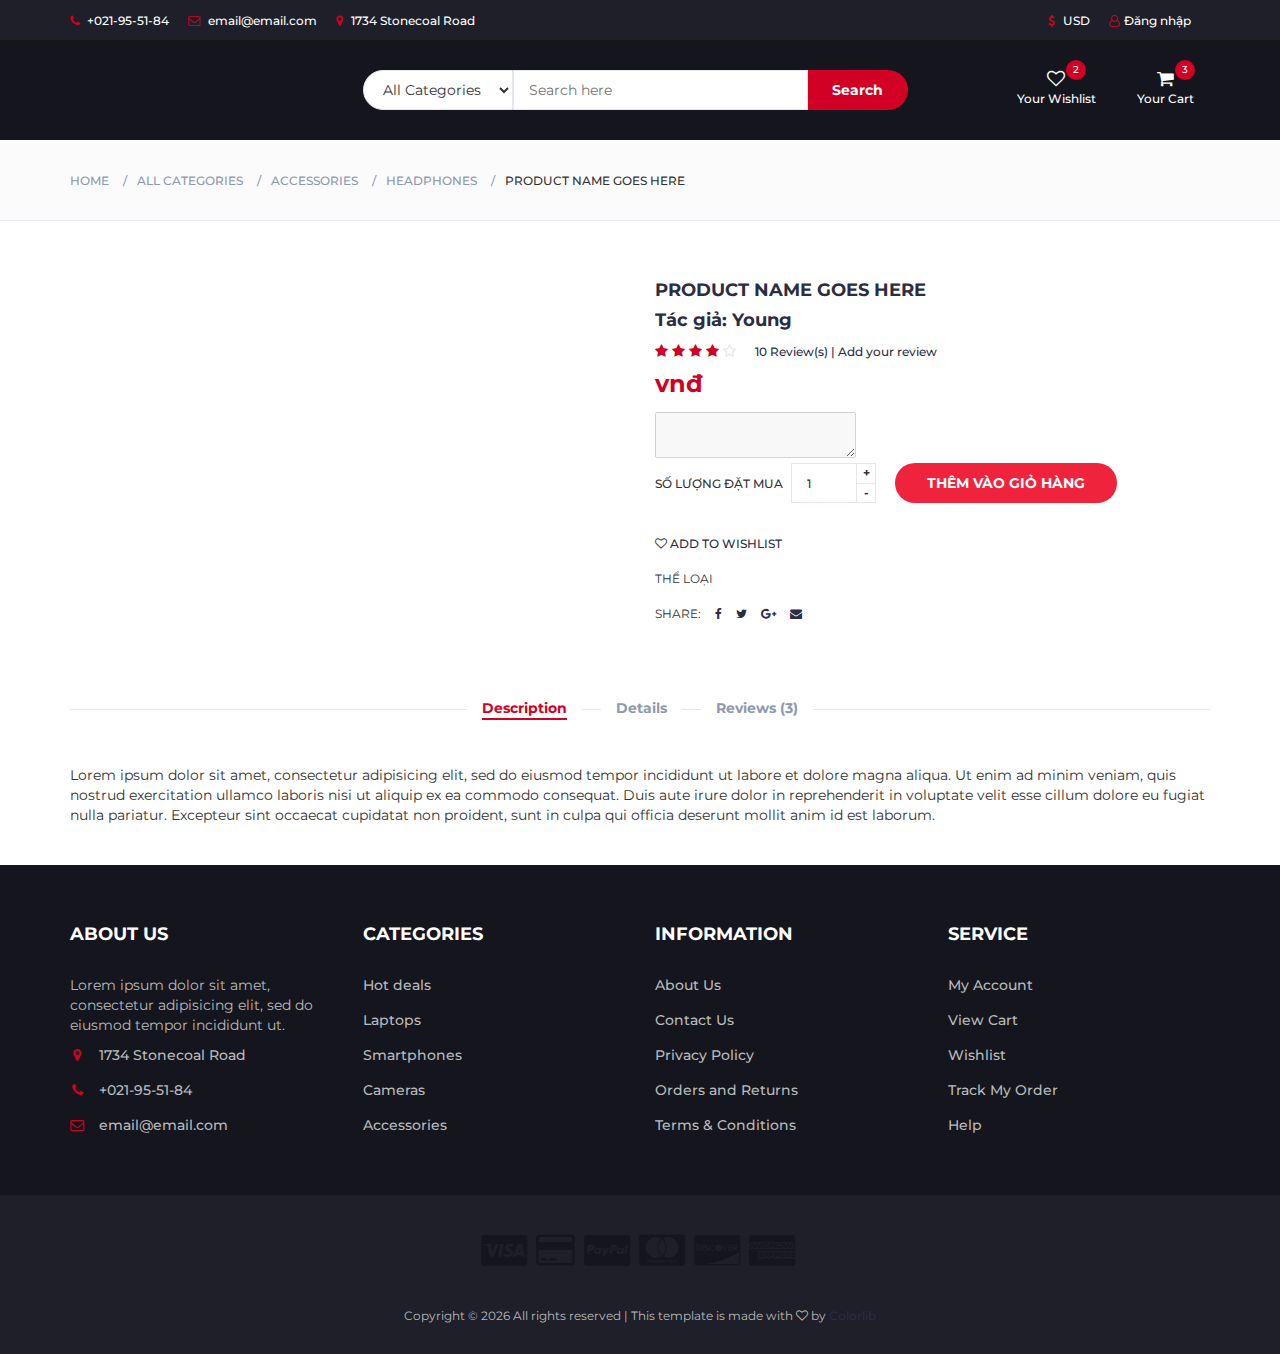
==== product.html @ 760d2dad "new" ====
<!DOCTYPE html>
<html lang="en">

<head>
	<meta charset="utf-8">
	<meta http-equiv="X-UA-Compatible" content="IE=edge">
	<meta name="viewport" content="width=device-width, initial-scale=1">
	<!-- The above 3 meta tags *must* come first in the head; any other head content must come *after* these tags -->

	<title>Electro - HTML Ecommerce Template</title>

	<!-- Google font -->
	<link href="https://fonts.googleapis.com/css?family=Montserrat:400,500,700" rel="stylesheet">

	<!-- Bootstrap -->
	<link type="text/css" rel="stylesheet" href="css/bootstrap.min.css" />
	<!-- <link rel="stylesheet" href="https://cdn.jsdelivr.net/npm/bootstrap@4.3.1/dist/css/bootstrap.min.css"
		integrity="sha384-ggOyR0iXCbMQv3Xipma34MD+dH/1fQ784/j6cY/iJTQUOhcWr7x9JvoRxT2MZw1T" crossorigin="anonymous"> -->

	<!-- Slick -->
	<link type="text/css" rel="stylesheet" href="css/slick.css" />
	<link type="text/css" rel="stylesheet" href="css/slick-theme.css" />

	<!-- nouislider -->
	<link type="text/css" rel="stylesheet" href="css/nouislider.min.css" />

	<!-- Font Awesome Icon -->
	<link rel="stylesheet" href="css/font-awesome.min.css">

	<!-- Custom stlylesheet -->
	<link type="text/css" rel="stylesheet" href="css/style.css" />
	<link rel="stylesheet" href="/electro-master/css/product.css">

	<script src="https://ajax.googleapis.com/ajax/libs/jquery/3.6.4/jquery.min.js"></script>
	<script src="/electro-master/js/product.js"></script>

	<!-- HTML5 shim and Respond.js for IE8 support of HTML5 elements and media queries -->
	<!-- WARNING: Respond.js doesn't work if you view the page via file:// -->
	<!--[if lt IE 9]>
		  <script src="https://oss.maxcdn.com/html5shiv/3.7.3/html5shiv.min.js"></script>
		  <script src="https://oss.maxcdn.com/respond/1.4.2/respond.min.js"></script>
		<![endif]-->

</head>

<body>
	<!-- HEADER -->
	<header>
		<!-- TOP HEADER -->
		<div id="top-header">
			<div class="container">
				<ul class="header-links pull-left">
					<li><a href="#"><i class="fa fa-phone"></i> +021-95-51-84</a></li>
					<li><a href="#"><i class="fa fa-envelope-o"></i> email@email.com</a></li>
					<li><a href="#"><i class="fa fa-map-marker"></i> 1734 Stonecoal Road</a></li>
				</ul>
				<ul class="header-links pull-right">
					<li><a href="#"><i class="fa fa-dollar"></i> USD</a></li>
					<li id="username-container"><a href="http://localhost:5500/electro-master/login.html"><i class="fa fa-user-o"></i>Đăng nhập</a></li>
					<li id="logout"></li>
				</ul>
			</div>
		</div>
		<!-- /TOP HEADER -->

		<!-- MAIN HEADER -->
		<div id="header">
			<!-- container -->
			<div class="container">
				<!-- row -->
				<div class="row">
					<!-- LOGO -->
					<div class="col-md-3">
						<div class="header-logo">
							<a href="#" class="logo">
								<img src="/electro-master/img/logo.png" alt="">
							</a>
						</div>
					</div>
					<!-- /LOGO -->

					<!-- SEARCH BAR -->
					<div class="col-md-6">
						<div class="header-search">
							<form>
								<select class="input-select">
									<option value="0">All Categories</option>
									<option value="1">Category 01</option>
									<option value="1">Category 02</option>
								</select>
								<input class="input" placeholder="Search here">
								<button class="search-btn">Search</button>
							</form>
						</div>
					</div>
					<!-- /SEARCH BAR -->

					<!-- ACCOUNT -->
					<div class="col-md-3 clearfix">
						<div class="header-ctn">
							<!-- Wishlist -->
							<div>
								<a href="#">
									<i class="fa fa-heart-o"></i>
									<span>Your Wishlist</span>
									<div class="qty">2</div>
								</a>
							</div>
							<!-- /Wishlist -->

							<!-- Cart -->
							<div >
								<a href="http://localhost:5500/electro-master/cart.html#">
									<i class="fa fa-shopping-cart"></i>
									<span>Your Cart</span>
									<div class="qty">3</div>
								</a>
							</div>
							<!-- /Cart -->

							<!-- Menu Toogle -->
							<div class="menu-toggle">
								<a href="#">
									<i class="fa fa-bars"></i>
									<span>Menu</span>
								</a>
							</div>
							<!-- /Menu Toogle -->
						</div>
					</div>
					<!-- /ACCOUNT -->
				</div>
				<!-- row -->
			</div>
			<!-- container -->
		</div>
		<!-- /MAIN HEADER -->
	</header>
	<!-- /HEADER -->

	<!-- NAVIGATION -->
	<!-- <nav id="navigation"> -->
	<!-- container -->
	<!-- <div class="container"> -->
	<!-- responsive-nav -->
	<!-- <div id="responsive-nav"> -->
	<!-- NAV -->
	<!-- <ul class="main-nav nav navbar-nav">
						<li class="active"><a href="#">Home</a></li>
						<li><a href="#">Hot Deals</a></li>
						<li><a href="#">Categories</a></li>
						<li><a href="#">Laptops</a></li>
						<li><a href="#">Smartphones</a></li>
						<li><a href="#">Cameras</a></li>
						<li><a href="#">Accessories</a></li>
					</ul> -->
	<!-- /NAV -->
	<!-- </div> -->
	<!-- /responsive-nav -->
	<!-- </div> -->
	<!-- /container -->
	<!-- </nav> -->
	<!-- /NAVIGATION -->

	<!-- BREADCRUMB -->
	<div id="breadcrumb" class="section">
		<!-- container -->
		<div class="container">
			<!-- row -->
			<div class="row">
				<div class="col-md-12">
					<ul class="breadcrumb-tree">
						<li><a href="#">Home</a></li>
						<li><a href="#">All Categories</a></li>
						<li><a href="#">Accessories</a></li>
						<li><a href="#">Headphones</a></li>
						<li class="active">Product name goes here</li>
					</ul>
				</div>
			</div>
			<!-- /row -->
		</div>
		<!-- /container -->
	</div>
	<!-- /BREADCRUMB -->

	<!-- SECTION -->
	<div class="section">
		<!-- container -->
		<div class="container">
			<!-- row -->
			<div class="row">
				<!-- Product main img -->
				<div class="col-md-6">
					<div id="product-main-img">
						<div class="product-preview-image">
							<img id="product-img" alt="">
						</div>
					</div>
				</div>
				<!-- /Product main img -->


				<!-- Product details -->
				<div class="col-md-6">
					<div class="product-details">
						<h2 class="product-name">product name goes here</h2>
						<h4 class="product-author">Tác giả: <span>Young</span></h4>
						<div>
							<div class="product-rating">
								<i class="fa fa-star"></i>
								<i class="fa fa-star"></i>
								<i class="fa fa-star"></i>
								<i class="fa fa-star"></i>
								<i class="fa fa-star-o"></i>
							</div>
							<a class="review-link" href="#tab1">10 Review(s) | Add your review</a>
						</div>
						<div>
							<h3 class="product-price"> <span id="price"></span><span> vnđ</span></h3>
						</div>
						<!-- <p class="product-description"></p> -->
						<textarea class="product-description" name="" id="description"  disabled></textarea>

						<div class="add-to-cart">
							<div class="qty-label">
								Số lượng đặt mua 
								<div class="input-number"  style="padding: 0 5px;">
									<input type="number" value="1" id="quantity">
									<span class="qty-up">+</span>
									<span class="qty-down">-</span>
								</div>
							</div>
							<button class="add-to-cart-btn" id="add-book-to-cart-btn"><i class="fa fa-shopping-cart"></i> Thêm vào giỏ
								hàng</button>
						</div>

						<ul class="product-btns">
							<li><a href="#"><i class="fa fa-heart-o"></i> add to wishlist</a></li>
						</ul>

						<ul class="product-links">
							<li>Thể loại</li>
							<li id="category" category_id=""></li>
						</ul>

						<ul class="product-links">
							<li>Share:</li>
							<li><a href="#"><i class="fa fa-facebook"></i></a></li>
							<li><a href="#"><i class="fa fa-twitter"></i></a></li>
							<li><a href="#"><i class="fa fa-google-plus"></i></a></li>
							<li><a href="#"><i class="fa fa-envelope"></i></a></li>
						</ul>

					</div>
				</div>
				<!-- /Product details -->

				<!-- Product tab -->
				<div class="col-md-12">
					<div id="product-tab">
						<!-- product tab nav -->
						<ul class="tab-nav">
							<li class="active"><a data-toggle="tab" href="#tab1">Description</a></li>
							<li><a data-toggle="tab" href="#tab2">Details</a></li>
							<li><a data-toggle="tab" href="#tab3">Reviews (3)</a></li>
						</ul>
						<!-- /product tab nav -->

						<!-- product tab content -->
						<div class="tab-content">
							<!-- tab1  -->
							<div id="tab1" class="tab-pane fade in active">
								<div class="row">
									<div class="col-md-12">
										<p>Lorem ipsum dolor sit amet, consectetur adipisicing elit, sed do eiusmod
											tempor incididunt ut labore et dolore magna aliqua. Ut enim ad minim veniam,
											quis nostrud exercitation ullamco laboris nisi ut aliquip ex ea commodo
											consequat. Duis aute irure dolor in reprehenderit in voluptate velit esse
											cillum dolore eu fugiat nulla pariatur. Excepteur sint occaecat cupidatat
											non proident, sunt in culpa qui officia deserunt mollit anim id est laborum.
										</p>
									</div>
								</div>
							</div>
							<!-- /tab1  -->

							<!-- tab2  -->
							<div id="tab2" class="tab-pane fade in">
								<div class="row">
									<div class="col-md-12">
										<p>Lorem ipsum dolor sit amet, consectetur adipisicing elit, sed do eiusmod
											tempor incididunt ut labore et dolore magna aliqua. Ut enim ad minim veniam,
											quis nostrud exercitation ullamco laboris nisi ut aliquip ex ea commodo
											consequat. Duis aute irure dolor in reprehenderit in voluptate velit esse
											cillum dolore eu fugiat nulla pariatur. Excepteur sint occaecat cupidatat
											non proident, sunt in culpa qui officia deserunt mollit anim id est laborum.
										</p>
									</div>
								</div>
							</div>
							<!-- /tab2  -->

							<!-- tab3  -->
							<div id="tab3" class="tab-pane fade in">
								<div class="row h100">
									<!-- Rating -->
									<div class="col-md-3">
										<div id="rating">
											<div class="rating-avg">
												<span>4.5</span>
												<div class="rating-stars">
													<i class="fa fa-star"></i>
													<i class="fa fa-star"></i>
													<i class="fa fa-star"></i>
													<i class="fa fa-star"></i>
													<i class="fa fa-star-o"></i>
												</div>
											</div>
											<ul class="rating">
												<li>
													<div class="rating-stars">
														<i class="fa fa-star"></i>
														<i class="fa fa-star"></i>
														<i class="fa fa-star"></i>
														<i class="fa fa-star"></i>
														<i class="fa fa-star"></i>
													</div>
													<div class="rating-progress">
														<div style="width: 80%;"></div>
													</div>
													<span class="sum">3</span>
												</li>
												<li>
													<div class="rating-stars">
														<i class="fa fa-star"></i>
														<i class="fa fa-star"></i>
														<i class="fa fa-star"></i>
														<i class="fa fa-star"></i>
														<i class="fa fa-star-o"></i>
													</div>
													<div class="rating-progress">
														<div style="width: 60%;"></div>
													</div>
													<span class="sum">2</span>
												</li>
												<li>
													<div class="rating-stars">
														<i class="fa fa-star"></i>
														<i class="fa fa-star"></i>
														<i class="fa fa-star"></i>
														<i class="fa fa-star-o"></i>
														<i class="fa fa-star-o"></i>
													</div>
													<div class="rating-progress">
														<div></div>
													</div>
													<span class="sum">0</span>
												</li>
												<li>
													<div class="rating-stars">
														<i class="fa fa-star"></i>
														<i class="fa fa-star"></i>
														<i class="fa fa-star-o"></i>
														<i class="fa fa-star-o"></i>
														<i class="fa fa-star-o"></i>
													</div>
													<div class="rating-progress">
														<div></div>
													</div>
													<span class="sum">0</span>
												</li>
												<li>
													<div class="rating-stars">
														<i class="fa fa-star"></i>
														<i class="fa fa-star-o"></i>
														<i class="fa fa-star-o"></i>
														<i class="fa fa-star-o"></i>
														<i class="fa fa-star-o"></i>
													</div>
													<div class="rating-progress">
														<div></div>
													</div>
													<span class="sum">0</span>
												</li>
											</ul>
										</div>
									</div>
									<!-- /Rating -->

									<!-- Reviews -->
									<div class="col-md-6 h100">
										<div id="reviews" class="h100">
											<ul class="reviews h100">
											</ul>
										</div>
									</div>
									<!-- /Reviews -->

									<!-- Review Form -->
									<div class="col-md-3">
										<div id="review-form">
											<form class="review-form">
												<h2>Bình luận</h2>
												<textarea class="input" placeholder="Your Review" id="commentContent"></textarea>
												<div class="input-rating">
													<span>Your Rating : </span>
													<div class="stars">
														<input id="star5" name="rating" value="5" type="radio"><label
															for="star5"></label>
														<input id="star4" name="rating" value="4" type="radio"><label
															for="star4"></label>
														<input id="star3" name="rating" value="3" type="radio"><label
															for="star3"></label>
														<input id="star2" name="rating" value="2" type="radio"><label
															for="star2"></label>
														<input id="star1" name="rating" value="1" type="radio"><label
															for="star1"></label>
													</div>
												</div>	
											</form>
											<button class="primary-btn" id="comment-btn">Submit</button>
											<button class="primary-btn" id="edit-btn">Save</button>
										</div>
									</div>
									<!-- /Review Form -->
								</div>
							</div>
							<!-- /tab3  -->
						</div>
						<!-- /product tab content  -->
					</div>
				</div>
				<!-- /product tab -->
			</div>
			<!-- /row -->
		</div>
		<!-- /container -->
	</div>
	<!-- /SECTION -->

	<!-- FOOTER -->
	<footer id="footer">
		<!-- top footer -->
		<div class="section">
			<!-- container -->
			<div class="container">
				<!-- row -->
				<div class="row">
					<div class="col-md-3 col-xs-6">
						<div class="footer">
							<h3 class="footer-title">About Us</h3>
							<p>Lorem ipsum dolor sit amet, consectetur adipisicing elit, sed do eiusmod tempor
								incididunt ut.</p>
							<ul class="footer-links">
								<li><a href="#"><i class="fa fa-map-marker"></i>1734 Stonecoal Road</a></li>
								<li><a href="#"><i class="fa fa-phone"></i>+021-95-51-84</a></li>
								<li><a href="#"><i class="fa fa-envelope-o"></i>email@email.com</a></li>
							</ul>
						</div>
					</div>

					<div class="col-md-3 col-xs-6">
						<div class="footer">
							<h3 class="footer-title">Categories</h3>
							<ul class="footer-links">
								<li><a href="#">Hot deals</a></li>
								<li><a href="#">Laptops</a></li>
								<li><a href="#">Smartphones</a></li>
								<li><a href="#">Cameras</a></li>
								<li><a href="#">Accessories</a></li>
							</ul>
						</div>
					</div>

					<div class="clearfix visible-xs"></div>

					<div class="col-md-3 col-xs-6">
						<div class="footer">
							<h3 class="footer-title">Information</h3>
							<ul class="footer-links">
								<li><a href="#">About Us</a></li>
								<li><a href="#">Contact Us</a></li>
								<li><a href="#">Privacy Policy</a></li>
								<li><a href="#">Orders and Returns</a></li>
								<li><a href="#">Terms & Conditions</a></li>
							</ul>
						</div>
					</div>

					<div class="col-md-3 col-xs-6">
						<div class="footer">
							<h3 class="footer-title">Service</h3>
							<ul class="footer-links">
								<li><a href="#">My Account</a></li>
								<li><a href="#">View Cart</a></li>
								<li><a href="#">Wishlist</a></li>
								<li><a href="#">Track My Order</a></li>
								<li><a href="#">Help</a></li>
							</ul>
						</div>
					</div>
				</div>
				<!-- /row -->
			</div>
			<!-- /container -->
		</div>
		<!-- /top footer -->

		<!-- bottom footer -->
		<div id="bottom-footer" class="section">
			<div class="container">
				<!-- row -->
				<div class="row">
					<div class="col-md-12 text-center">
						<ul class="footer-payments">
							<li><a href="#"><i class="fa fa-cc-visa"></i></a></li>
							<li><a href="#"><i class="fa fa-credit-card"></i></a></li>
							<li><a href="#"><i class="fa fa-cc-paypal"></i></a></li>
							<li><a href="#"><i class="fa fa-cc-mastercard"></i></a></li>
							<li><a href="#"><i class="fa fa-cc-discover"></i></a></li>
							<li><a href="#"><i class="fa fa-cc-amex"></i></a></li>
						</ul>
						<span class="copyright">
							<!-- Link back to Colorlib can't be removed. Template is licensed under CC BY 3.0. -->
							Copyright &copy;
							<script>document.write(new Date().getFullYear());</script> All rights reserved | This
							template is made with <i class="fa fa-heart-o" aria-hidden="true"></i> by <a
								href="https://colorlib.com" target="_blank">Colorlib</a>
							<!-- Link back to Colorlib can't be removed. Template is licensed under CC BY 3.0. -->
						</span>
					</div>
				</div>
				<!-- /row -->
			</div>
			<!-- /container -->
		</div>
		<!-- /bottom footer -->
	</footer>
	<!-- /FOOTER -->

	<!-- jQuery Plugins -->
	<script src="js/jquery.min.js"></script>
	<script src="js/bootstrap.min.js"></script>
	<script src="js/slick.min.js"></script>
	<script src="js/nouislider.min.js"></script>
	<script src="js/jquery.zoom.min.js"></script>
	<script src="js/main.js"></script>


</body>

</html>
---- css/nouislider.min.css ----
/*! nouislider - 10.0.0 - 2017-05-28 14:52:48 */.noUi-target,.noUi-target *{-webkit-touch-callout:none;-webkit-tap-highlight-color:transparent;-webkit-user-select:none;-ms-touch-action:none;touch-action:none;-ms-user-select:none;-moz-user-select:none;user-select:none;-moz-box-sizing:border-box;box-sizing:border-box}.noUi-target{position:relative;direction:ltr}.noUi-base{width:100%;height:100%;position:relative;z-index:1}.noUi-connect{position:absolute;right:0;top:0;left:0;bottom:0}.noUi-origin{position:absolute;height:0;width:0}.noUi-handle{position:relative;z-index:1}.noUi-state-tap .noUi-connect,.noUi-state-tap .noUi-origin{-webkit-transition:top .3s,right .3s,bottom .3s,left .3s;transition:top .3s,right .3s,bottom .3s,left .3s}.noUi-state-drag *{cursor:inherit!important}.noUi-base,.noUi-handle{-webkit-transform:translate3d(0,0,0);transform:translate3d(0,0,0)}.noUi-horizontal{height:18px}.noUi-horizontal .noUi-handle{width:34px;height:28px;left:-17px;top:-6px}.noUi-vertical{width:18px}.noUi-vertical .noUi-handle{width:28px;height:34px;left:-6px;top:-17px}.noUi-target{background:#FAFAFA;border-radius:4px;border:1px solid #D3D3D3;box-shadow:inset 0 1px 1px #F0F0F0,0 3px 6px -5px #BBB}.noUi-connect{background:#3FB8AF;border-radius:4px;box-shadow:inset 0 0 3px rgba(51,51,51,.45);-webkit-transition:background 450ms;transition:background 450ms}.noUi-draggable{cursor:ew-resize}.noUi-vertical .noUi-draggable{cursor:ns-resize}.noUi-handle{border:1px solid #D9D9D9;border-radius:3px;background:#FFF;cursor:default;box-shadow:inset 0 0 1px #FFF,inset 0 1px 7px #EBEBEB,0 3px 6px -3px #BBB}.noUi-active{box-shadow:inset 0 0 1px #FFF,inset 0 1px 7px #DDD,0 3px 6px -3px #BBB}.noUi-handle:after,.noUi-handle:before{content:"";display:block;position:absolute;height:14px;width:1px;background:#E8E7E6;left:14px;top:6px}.noUi-handle:after{left:17px}.noUi-vertical .noUi-handle:after,.noUi-vertical .noUi-handle:before{width:14px;height:1px;left:6px;top:14px}.noUi-vertical .noUi-handle:after{top:17px}[disabled] .noUi-connect{background:#B8B8B8}[disabled] .noUi-handle,[disabled].noUi-handle,[disabled].noUi-target{cursor:not-allowed}.noUi-pips,.noUi-pips *{-moz-box-sizing:border-box;box-sizing:border-box}.noUi-pips{position:absolute;color:#999}.noUi-value{position:absolute;white-space:nowrap;text-align:center}.noUi-value-sub{color:#ccc;font-size:10px}.noUi-marker{position:absolute;background:#CCC}.noUi-marker-large,.noUi-marker-sub{background:#AAA}.noUi-pips-horizontal{padding:10px 0;height:80px;top:100%;left:0;width:100%}.noUi-value-horizontal{-webkit-transform:translate3d(-50%,50%,0);transform:translate3d(-50%,50%,0)}.noUi-marker-horizontal.noUi-marker{margin-left:-1px;width:2px;height:5px}.noUi-marker-horizontal.noUi-marker-sub{height:10px}.noUi-marker-horizontal.noUi-marker-large{height:15px}.noUi-pips-vertical{padding:0 10px;height:100%;top:0;left:100%}.noUi-value-vertical{-webkit-transform:translate3d(0,50%,0);transform:translate3d(0,50%,0);padding-left:25px}.noUi-marker-vertical.noUi-marker{width:5px;height:2px;margin-top:-1px}.noUi-marker-vertical.noUi-marker-sub{width:10px}.noUi-marker-vertical.noUi-marker-large{width:15px}.noUi-tooltip{display:block;position:absolute;border:1px solid #D9D9D9;border-radius:3px;background:#fff;color:#000;padding:5px;text-align:center;white-space:nowrap}.noUi-horizontal .noUi-tooltip{-webkit-transform:translate(-50%,0);transform:translate(-50%,0);left:50%;bottom:120%}.noUi-vertical .noUi-tooltip{-webkit-transform:translate(0,-50%);transform:translate(0,-50%);top:50%;right:120%}
---- css/style.css ----
/*
Template Name: Electro - HTML Ecommerce Template
Author: yaminncco

Colors:
	Body 		: #333
	Headers 	: #2B2D42
	Primary 	: #D10024
	Dark 		: #15161D ##1E1F29
	Grey 		: #E4E7ED #FBFBFC #8D99AE #B9BABC

Fonts: Montserrat

Table OF Contents
------------------------------------
1 > GENERAL
------ Typography
------ Buttons
------ Inputs
------ Sections
------ Breadcrumb
2 > HEADER
------ Top header
------ Logo
------ Search
------ Cart
3 > NAVIGATION
------ Main nav
------ Responsive Nav
4 > CATEGORY SHOP
5 > HOT DEAL
6 > PRODUCT
------ Product
------ Widget product
------ Product slick
7 > STORE PAGE
------ Aside
------ Store
8 > PRODUCT DETAILS PAGE
------ Product view
------ Product details
------ Product tab
9 > CHECKOUT PAGE
10 > NEWSLETTER
11 > FOOTER
11 > SLICK STYLE
12 > RESPONSIVE
------------------------------------*/

/*=========================================================
	01 -> GENERAL
===========================================================*/

/*----------------------------*\
	Typography
\*----------------------------*/

body {
  font-family: 'Montserrat', sans-serif;
  font-weight: 400;
  color: #333;
}

h1, h2, h3, h4, h5, h6 {
  color: #2B2D42;
  font-weight: 700;
  margin: 0 0 10px;
}

a {
  color: #2B2D42;
  font-weight: 500;
  -webkit-transition: 0.2s color;
  transition: 0.2s color;
}

a:hover, a:focus {
  color: #D10024;
  text-decoration: none;
  outline: none;
}

ul, ol {
  margin: 0;
  padding: 0;
  list-style: none
}

/*----------------------------*\
	Buttons
\*----------------------------*/

.primary-btn {
  display: inline-block;
  padding: 12px 30px;
  background-color: #D10024;
  border: none;
  border-radius: 40px;
  color: #FFF;
  text-transform: uppercase;
  font-weight: 700;
  text-align: center;
  -webkit-transition: 0.2s all;
  transition: 0.2s all;
}

.primary-btn:hover, .primary-btn:focus {
  opacity: 0.9;
  color: #FFF;
}

/*----------------------------*\
	Inputs
\*----------------------------*/

/*-- Text input --*/

.input {
  height: 40px;
  padding: 0px 15px;
  border: 1px solid #E4E7ED;
  background-color: #FFF;
  width: 100%;
}

textarea.input {
  padding: 15px;
  min-height: 90px;
}

/*-- Number input --*/

.input-number {
  position: relative;
}

.input-number input[type="number"]::-webkit-inner-spin-button, .input-number input[type="number"]::-webkit-outer-spin-button {
  -webkit-appearance: none;
  margin: 0;
}

.input-number input[type="number"] {
  -moz-appearance: textfield;
  height: 40px;
  width: 100%;
  border: 1px solid #E4E7ED;
  background-color: #FFF;
  padding: 0px 35px 0px 15px;
}

.input-number .qty-up, .input-number .qty-down {
  position: absolute;
  display: block;
  width: 20px;
  height: 20px;
  border: 1px solid #E4E7ED;
  background-color: #FFF;
  text-align: center;
  font-weight: 700;
  cursor: pointer;
  -webkit-user-select: none;
  -moz-user-select: none;
  -ms-user-select: none;
  user-select: none;
}

.input-number .qty-up {
  right: 0;
  top: 0;
  border-bottom: 0px;
}

.input-number .qty-down {
  right: 0;
  bottom: 0;
}

.input-number .qty-up:hover, .input-number .qty-down:hover {
  background-color: #E4E7ED;
  color: #D10024;
}

/*-- Select input --*/

.input-select {
  padding: 0px 15px;
  background: #FFF;
  border: 1px solid #E4E7ED;
  height: 40px;
}

/*-- checkbox & radio input --*/

.input-radio, .input-checkbox {
  position: relative;
  display: block;
}

.input-radio input[type="radio"]:not(:checked), .input-radio input[type="radio"]:checked, .input-checkbox input[type="checkbox"]:not(:checked), .input-checkbox input[type="checkbox"]:checked {
  position: absolute;
  margin-left: -9999px;
  visibility: hidden;
}

.input-radio label, .input-checkbox label {
  font-weight: 500;
  min-height: 20px;
  padding-left: 20px;
  margin-bottom: 5px;
  cursor: pointer;
}

.input-radio input[type="radio"]+label span, .input-checkbox input[type="checkbox"]+label span {
  position: absolute;
  left: 0px;
  top: 4px;
  width: 14px;
  height: 14px;
  border: 2px solid #E4E7ED;
  background: #FFF;
}

.input-radio input[type="radio"]+label span {
  border-radius: 50%;
}

.input-radio input[type="radio"]+label span:after {
  content: "";
  position: absolute;
  left: 50%;
  top: 50%;
  -webkit-transform: translate(-50%, -50%) scale(0);
  -ms-transform: translate(-50%, -50%) scale(0);
  transform: translate(-50%, -50%) scale(0);
  background-color: #FFF;
  width: 4px;
  height: 4px;
  border-radius: 50%;
  opacity: 0;
  -webkit-transition: all 0.2s;
  transition: all 0.2s;
}

.input-checkbox input[type="checkbox"]+label span:after {
  content: '✔';
  position: absolute;
  top: -2px;
  left: 1px;
  font-size: 10px;
  color: #FFF;
  opacity: 0;
  -webkit-transform: scale(0);
  -ms-transform: scale(0);
  transform: scale(0);
  -webkit-transition: all 0.2s;
  transition: all 0.2s;
}

.input-radio input[type="radio"]:checked+label span, .input-checkbox input[type="checkbox"]:checked+label span {
  background-color: #D10024;
  border-color: #D10024;
}

.input-radio input[type="radio"]:checked+label span:after {
  opacity: 1;
  -webkit-transform: translate(-50%, -50%) scale(1);
  -ms-transform: translate(-50%, -50%) scale(1);
  transform: translate(-50%, -50%) scale(1);
}

.input-checkbox input[type="checkbox"]:checked+label span:after {
  opacity: 1;
  -webkit-transform: scale(1);
  -ms-transform: scale(1);
  transform: scale(1);
}

.input-radio .caption, .input-checkbox .caption {
  margin-top: 5px;
  max-height: 0;
  overflow: hidden;
  -webkit-transition: 0.3s max-height;
  transition: 0.3s max-height;
}

.input-radio input[type="radio"]:checked~.caption, .input-checkbox input[type="checkbox"]:checked~.caption {
  max-height: 800px;
}

/*----------------------------*\
	Section
\*----------------------------*/

.section {
  padding-top: 30px;
  padding-bottom: 30px;
}

.section-title {
  position: relative;
  margin-bottom: 30px;
  margin-top: 15px;
}

.section-title .title {
  display: inline-block;
  text-transform: uppercase;
  margin: 0px;
}

.section-title .section-nav {
  float: right;
}

.section-title .section-nav .section-tab-nav {
  display: inline-block;
}

.section-tab-nav li {
  display: inline-block;
  margin-right: 15px;
}

.section-tab-nav li:last-child {
  margin-right: 0px;
}

.section-tab-nav li a {
  font-weight: 700;
  color: #8D99AE;
}

.section-tab-nav li a:after {
  content: "";
  display: block;
  width: 0%;
  height: 2px;
  background-color: #D10024;
  -webkit-transition: 0.2s all;
  transition: 0.2s all;
}

.section-tab-nav li.active a {
  color: #D10024;
}

.section-tab-nav li a:hover:after, .section-tab-nav li a:focus:after, .section-tab-nav li.active a:after {
  width: 100%;
}

.section-title .section-nav .products-slick-nav {
  top: 0px;
  right: 0px;
}

/*----------------------------*\
	Breadcrumb
\*----------------------------*/

#breadcrumb {
  padding: 30px 0px;
  background: #FBFBFC;
  border-bottom: 1px solid #E4E7ED;
  margin-bottom: 30px;
}

#breadcrumb .breadcrumb-header {
  display: inline-block;
  margin-top: 0px;
  margin-bottom: 0px;
  margin-right: 15px;
  text-transform: uppercase;
}

#breadcrumb .breadcrumb-tree {
  display: inline-block;
}

#breadcrumb .breadcrumb-tree li {
  display: inline-block;
  font-size: 12px;
  font-weight: 500;
  text-transform: uppercase;
}

#breadcrumb .breadcrumb-tree li+li {
  margin-left: 10px;
}

#breadcrumb .breadcrumb-tree li+li:before {
  content: '/';
  display: inline-block;
  color: #8D99AE;
  margin-right: 10px;
}

#breadcrumb .breadcrumb-tree li a {
  color: #8D99AE;
}

#breadcrumb .breadcrumb-tree li a:hover {
  color: #D10024;
}

/*=========================================================
	02 -> HEADER
===========================================================*/

/*----------------------------*\
	Top header
\*----------------------------*/

#top-header {
  padding-top: 10px;
  padding-bottom: 10px;
  background-color: #1E1F29;
}

.header-links li {
  display: inline-block;
  margin-right: 15px;
  font-size: 12px;
}

.header-links li:last-child {
  margin-right: 0px;
}

.header-links li a {
  color: #FFF;
}

.header-links li a:hover {
  color: #D10024;
}

.header-links li i {
  color: #D10024;
  margin-right: 5px;
}

/*----------------------------*\
	Logo
\*----------------------------*/

#header {
  padding-top: 15px;
  padding-bottom: 15px;
  background-color: #15161D;
}

.header-logo {
  float: left;
}

.header-logo .logo img {
  display: block;
}

/*----------------------------*\
	Search
\*----------------------------*/

.header-search {
  padding: 15px 0px;
}

.header-search form {
  position: relative;
}

.header-search form .input-select {
  margin-right: -4px;
  border-radius: 40px 0px 0px 40px;
}

.header-search form .input {
  width: calc(100% - 260px);
  margin-right: -4px;
}

.header-search form .search-btn {
  height: 40px;
  width: 100px;
  background: #D10024;
  color: #FFF;
  font-weight: 700;
  border: none;
  border-radius: 0px 40px 40px 0px;
}

/*----------------------------*\
	Cart
\*----------------------------*/

.header-ctn {
  float: right;
  padding: 15px 0px;
}

.header-ctn>div {
  display: inline-block;
}

.header-ctn>div+div {
  margin-left: 15px;
}

.header-ctn>div>a {
  display: block;
  position: relative;
  width: 90px;
  text-align: center;
  color: #FFF;
}

.header-ctn>div>a>i {
  display: block;
  font-size: 18px;
}

.header-ctn>div>a>span {
  font-size: 12px;
}

.header-ctn>div>a>.qty {
  position: absolute;
  right: 15px;
  top: -10px;
  width: 20px;
  height: 20px;
  line-height: 20px;
  text-align: center;
  border-radius: 50%;
  font-size: 10px;
  color: #FFF;
  background-color: #D10024;
}

.header-ctn .menu-toggle {
  display: none;
}

.cart-dropdown {
  position: absolute;
  width: 300px;
  background: #FFF;
  padding: 15px;
  -webkit-box-shadow: 0px 0px 0px 2px #E4E7ED;
  box-shadow: 0px 0px 0px 2px #E4E7ED;
  z-index: 99;
  right: 0;
  opacity: 0;
  visibility: hidden;
}

.dropdown.open>.cart-dropdown {
  opacity: 1;
  visibility: visible;
}

.cart-dropdown .cart-list {
  max-height: 180px;
  overflow-y: scroll;
  margin-bottom: 15px;
}

.cart-dropdown .cart-list .product-widget {
  padding: 0px;
  -webkit-box-shadow: none;
  box-shadow: none;
}

.cart-dropdown .cart-list .product-widget:last-child {
  margin-bottom: 0px;
}

.cart-dropdown .cart-list .product-widget .product-img {
  left: 0px;
  top: 0px;
}

.cart-dropdown .cart-list .product-widget .product-body .product-price {
  color: #2B2D42;
}

.cart-dropdown .cart-btns {
  margin: 0px -17px -17px;
}

.cart-dropdown .cart-btns>a {
  display: inline-block;
  width: calc(50% - 0px);
  padding: 12px;
  background-color: #D10024;
  color: #FFF;
  text-align: center;
  font-weight: 700;
  -webkit-transition: 0.2s all;
  transition: 0.2s all;
}

.cart-dropdown .cart-btns>a:first-child {
  margin-right: -4px;
  background-color: #1e1f29;
}

.cart-dropdown .cart-btns>a:hover {
  opacity: 0.9;
}

.cart-dropdown .cart-summary {
  border-top: 1px solid #E4E7ED;
  padding-top: 15px;
  padding-bottom: 15px;
}

/*=========================================================
	03 -> Navigation
===========================================================*/

#navigation {
  background: #FFF;
  border-bottom: 2px solid #E4E7ED;
  border-top: 3px solid #D10024;
}

/*----------------------------*\
	Main nav
\*----------------------------*/

.main-nav>li+li {
  margin-left: 30px
}

.main-nav>li>a {
  padding: 20px 0px;
}

.main-nav>li>a:hover, .main-nav>li>a:focus, .main-nav>li.active>a {
  color: #D10024;
  background-color: transparent;
}

.main-nav>li>a:after {
  content: "";
  display: block;
  width: 0%;
  height: 2px;
  background-color: #D10024;
  -webkit-transition: 0.2s all;
  transition: 0.2s all;
}

.main-nav>li>a:hover:after, .main-nav>li>a:focus:after, .main-nav>li.active>a:after {
  width: 100%;
}

.header-ctn li.nav-toggle {
  display: none;
}

/*----------------------------*\
	responsive nav
\*----------------------------*/

@media only screen and (max-width: 991px) {
  .header-ctn .menu-toggle {
    display: inline-block;
  }
  #responsive-nav {
    position: fixed;
    left: 0;
    top: 0;
    background: #15161D;
    height: 100vh;
    max-width: 250px;
    width: 0%;
    overflow: hidden;
    z-index: 22;
    padding-top: 60px;
    -webkit-transform: translateX(-100%);
    -ms-transform: translateX(-100%);
    transform: translateX(-100%);
    -webkit-transition: 0.2s all;
    transition: 0.2s all;
  }
  #responsive-nav.active {
    -webkit-transform: translateX(0%);
    -ms-transform: translateX(0%);
    transform: translateX(0%);
    width: 100%;
  }
  .main-nav {
    margin: 0px;
    float: none;
  }
  .main-nav>li {
    display: block;
    float: none;
  }
  .main-nav>li+li {
    margin-left: 0px;
  }
  .main-nav>li>a {
    padding: 15px;
    color: #FFF;
  }
}

/*=========================================================
	04 -> CATEGORY SHOP
===========================================================*/

.shop {
  position: relative;
  overflow: hidden;
  margin: 15px 0px;
}

.shop:before {
  content: "";
  position: absolute;
  top: 0;
  bottom: 0;
  left: 0px;
  width: 60%;
  background: #D10024;
  opacity: 0.9;
  -webkit-transform: skewX(-45deg);
  -ms-transform: skewX(-45deg);
  transform: skewX(-45deg);
}

.shop:after {
  content: "";
  position: absolute;
  top: 0;
  bottom: 0;
  left: 1px;
  width: 100%;
  background: #D10024;
  opacity: 0.9;
  -webkit-transform: skewX(-45deg) translateX(-100%);
  -ms-transform: skewX(-45deg) translateX(-100%);
  transform: skewX(-45deg) translateX(-100%);
}

.shop .shop-img {
  position: relative;
  background-color: #E4E7ED;
  z-index: -1;
}

.shop .shop-img>img {
  width: 100%;
  -webkit-transition: 0.2s all;
  transition: 0.2s all;
}

.shop:hover .shop-img>img {
  -webkit-transform: scale(1.1);
  -ms-transform: scale(1.1);
  transform: scale(1.1);
}

.shop .shop-body {
  position: absolute;
  top: 0;
  width: 75%;
  padding: 30px;
  z-index: 10;
}

.shop .shop-body h3 {
  color: #FFF;
}

.shop .shop-body .cta-btn {
  color: #FFF;
  text-transform: uppercase;
}

/*=========================================================
	05 -> HOT DEAL
===========================================================*/

#hot-deal.section {
  padding: 60px 0px;
  margin: 30px 0px;
  background-color: #E4E7ED;
  background-image: url('../img/hotdeal.png');
  background-position: center;
  background-repeat: no-repeat;
}

.hot-deal {
  text-align: center;
}

.hot-deal .hot-deal-countdown {
  margin-bottom: 30px;
}

.hot-deal .hot-deal-countdown>li {
  position: relative;
  display: inline-block;
  width: 100px;
  height: 100px;
  background: #D10024e6;
  text-align: center;
  border-radius: 50%;
  margin: 0px 5px;
}

.hot-deal .hot-deal-countdown>li>div {
  position: absolute;
  left: 0;
  right: 0;
  top: 50%;
  -webkit-transform: translateY(-50%);
  -ms-transform: translateY(-50%);
  transform: translateY(-50%);
}

.hot-deal .hot-deal-countdown>li>div h3 {
  color: #FFF;
  margin-bottom: 0px;
}

.hot-deal .hot-deal-countdown>li>div span {
  display: block;
  font-size: 10px;
  text-transform: uppercase;
  color: #FFF;
}

.hot-deal p {
  text-transform: uppercase;
  font-size: 24px;
}

.hot-deal .cta-btn {
  margin-top: 15px;
}

/*=========================================================
	06 -> PRODUCT
===========================================================*/

/*----------------------------*\
	product
\*----------------------------*/

.product {
  position: relative;
  margin: 15px 0px;
  -webkit-box-shadow: 0px 0px 0px 0px #E4E7ED, 0px 0px 0px 1px #E4E7ED;
  box-shadow: 0px 0px 0px 0px #E4E7ED, 0px 0px 0px 1px #E4E7ED;
  -webkit-transition: 0.2s all;
  transition: 0.2s all;
}

.product:hover {
  -webkit-box-shadow: 0px 0px 6px 0px #E4E7ED, 0px 0px 0px 2px #D10024;
  box-shadow: 0px 0px 6px 0px #E4E7ED, 0px 0px 0px 2px #D10024;
}

.product .product-img {
  position: relative;
}

.product .product-img>img {
  width: 100%;
}

.product .product-img .product-label {
  position: absolute;
  top: 15px;
  right: 15px;
}

.product .product-img .product-label>span {
  border: 2px solid;
  padding: 2px 10px;
  font-size: 12px;
}

.product .product-img .product-label>span.sale {
  background-color: #FFF;
  border-color: #D10024;
  color: #D10024;
}

.product .product-img .product-label>span.new {
  background-color: #D10024;
  border-color: #D10024;
  color: #FFF;
}

.product .product-body {
  position: relative;
  padding: 15px;
  background-color: #FFF;
  text-align: center;
  z-index: 20;
}

.product .product-body .product-category {
  text-transform: uppercase;
  font-size: 12px;
  color: #8D99AE;
}

.product .product-body .product-name {
  text-transform: uppercase;
  font-size: 14px;
}

.product .product-body .product-name>a {
  font-weight: 700;
}

.product .product-body .product-name>a:hover, .product .product-body .product-name>a:focus {
  color: #D10024;
}

.product .product-body .product-price {
  color: #D10024;
  font-size: 18px;
}

.product .product-body .product-price .product-old-price {
  font-size: 70%;
  font-weight: 400;
  color: #8D99AE;
}

.product .product-body .product-rating {
  position: relative;
  margin: 15px 0px 10px;
  height: 20px;
}

.product .product-body .product-rating>i {
  position: relative;
  width: 14px;
  margin-right: -4px;
  background: #FFF;
  color: #E4E7ED;
  z-index: 10;
}

.product .product-body .product-rating>i.fa-star {
  color: #ef233c;
}

.product .product-body .product-rating:after {
  content: "";
  position: absolute;
  top: 50%;
  left: 0;
  right: 0;
  -webkit-transform: translateY(-50%);
  -ms-transform: translateY(-50%);
  transform: translateY(-50%);
  height: 1px;
  background-color: #E4E7ED;
}

.product .product-body .product-btns>button {
  position: relative;
  width: 40px;
  height: 40px;
  line-height: 40px;
  background: transparent;
  border: none;
  -webkit-transition: 0.2s all;
  transition: 0.2s all;
}

.product .product-body .product-btns>button:hover {
  background-color: #E4E7ED;
  color: #D10024;
  border-radius: 50%;
}

.product .product-body .product-btns>button .tooltipp {
  position: absolute;
  bottom: 100%;
  left: 50%;
  -webkit-transform: translate(-50%, -15px);
  -ms-transform: translate(-50%, -15px);
  transform: translate(-50%, -15px);
  width: 150px;
  padding: 10px;
  font-size: 12px;
  line-height: 10px;
  background: #1e1f29;
  color: #FFF;
  text-transform: uppercase;
  z-index: 10;
  opacity: 0;
  visibility: hidden;
  -webkit-transition: 0.2s all;
  transition: 0.2s all;
}

.product .product-body .product-btns>button:hover .tooltipp {
  opacity: 1;
  visibility: visible;
  -webkit-transform: translate(-50%, -5px);
  -ms-transform: translate(-50%, -5px);
  transform: translate(-50%, -5px);
}

.product .add-to-cart {
  position: absolute;
  left: 1px;
  right: 1px;
  bottom: 1px;
  padding: 15px;
  background: #1e1f29;
  text-align: center;
  -webkit-transform: translateY(0%);
  -ms-transform: translateY(0%);
  transform: translateY(0%);
  -webkit-transition: 0.2s all;
  transition: 0.2s all;
  z-index: 2;
}

.product:hover .add-to-cart {
  -webkit-transform: translateY(100%);
  -ms-transform: translateY(100%);
  transform: translateY(100%);
}

.product .add-to-cart .add-to-cart-btn {
  position: relative;
  border: 2px solid transparent;
  height: 40px;
  padding: 0 30px;
  background-color: #ef233c;
  color: #FFF;
  text-transform: uppercase;
  font-weight: 700;
  border-radius: 40px;
  -webkit-transition: 0.2s all;
  transition: 0.2s all;
}

.product .add-to-cart .add-to-cart-btn>i {
  position: absolute;
  left: 0;
  top: 0;
  width: 40px;
  height: 40px;
  line-height: 38px;
  color: #D10024;
  opacity: 0;
  visibility: hidden;
}

.product .add-to-cart .add-to-cart-btn:hover {
  background-color: #FFF;
  color: #D10024;
  border-color: #D10024;
  padding: 0px 30px 0px 50px;
}

.product .add-to-cart .add-to-cart-btn:hover>i {
  opacity: 1;
  visibility: visible;
}

/*----------------------------*\
	Widget product
\*----------------------------*/

.product-widget {
  position: relative;
}

.product-widget+.product-widget {
  margin: 30px 0px;
}

.product-widget .product-img {
  position: absolute;
  left: 0px;
  top: 0px;
  width: 60px;
}

.product-widget .product-img>img {
  width: 100%;
}

.product-widget .product-body {
  padding-left: 75px;
  min-height: 60px;
}

.product-widget .product-body .product-category {
  text-transform: uppercase;
  font-size: 10px;
  color: #8D99AE;
}

.product-widget .product-body .product-name {
  text-transform: uppercase;
  font-size: 12px;
}

.product-widget .product-body .product-name>a {
  font-weight: 700;
}

.product-widget .product-body .product-name>a:hover, .product-widget .product-body .product-name>a:focus {
  color: #D10024;
}

.product-widget .product-body .product-price {
  font-size: 14px;
  color: #D10024;
}

.product-widget .product-body .product-price .product-old-price {
  font-size: 70%;
  font-weight: 400;
  color: #8D99AE;
}

.product-widget .product-body .product-price .qty {
  font-weight: 400;
  margin-right: 10px;
}

.product-widget .delete {
  position: absolute;
  top: 0;
  left: 0;
  height: 14px;
  width: 14px;
  text-align: center;
  font-size: 10px;
  padding: 0;
  background: #1e1f29;
  border: none;
  color: #FFF;
}

/*----------------------------*\
	Products slick
\*----------------------------*/

.products-slick .slick-list {
  padding-bottom: 60px;
  margin-bottom: -60px;
  z-index: 2;
}

.products-slick .product.slick-slide {
  margin: 15px;
}
#logout-link{
  background-color: transparent;
  border:none
}
.products-tabs>.tab-pane {
  display: block;
  height: 0;
  opacity: 0;
  visibility: hidden;
  overflow-y: hidden;
  padding-bottom: 60px;
  margin-bottom: -60px;
}

.products-tabs>.tab-pane.active {
  opacity: 1;
  visibility: visible;
  height: auto;
}

.products-slick-nav {
  position: absolute;
  right: 15px;
  z-index: 10;
}

.products-slick-nav .slick-prev, .products-slick-nav .slick-next {
  position: static;
  -webkit-transform: none;
  -ms-transform: none;
  transform: none;
  width: 20px;
  height: 20px;
  display: inline-block !important;
  margin: 0px 2px;
}

.products-slick-nav .slick-prev:before, .products-slick-nav .slick-next:before {
  font-size: 14px;
}

/*=========================================================
	07 -> PRODUCTS PAGE
===========================================================*/

/*----------------------------*\
	Aside
\*----------------------------*/

.aside+.aside {
  margin-top: 30px;
}

.aside>.aside-title {
  text-transform: uppercase;
  font-size: 18px;
  margin: 15px 0px 30px;
}

/*-- checkbox Filter --*/

.checkbox-filter>div+div {
  margin-top: 10px;
}

.checkbox-filter .input-radio label, .checkbox-filter .input-checkbox label {
  font-size: 12px;
}

.checkbox-filter .input-radio label small, .checkbox-filter .input-checkbox label small {
  color: #8D99AE;
}

/*-- Price Filter --*/

#price-slider {
  margin-bottom: 15px;
}

.noUi-target {
  background-color: #FFF;
  -webkit-box-shadow: none;
  box-shadow: none;
  border: 1px solid #E4E7ED;
  border-radius: 0px;
}

.noUi-connect {
  background-color: #D10024;
}

.noUi-horizontal {
  height: 6px;
}

.noUi-horizontal .noUi-handle {
  width: 12px;
  height: 12px;
  left: -6px;
  top: -4px;
  border: none;
  background: #D10024;
  -webkit-box-shadow: none;
  box-shadow: none;
  border-radius: 50%;
}

.noUi-handle:before, .noUi-handle:after {
  display: none;
}

.price-filter .input-number {
  display: inline-block;
  width: calc(50% - 7px);
}

/*----------------------------*\
	Store
\*----------------------------*/

.store-filter {
  margin-bottom: 15px;
  margin-top: 15px;
}

/*-- Store Sort --*/

.store-sort {
  display: inline-block;
}

.store-sort label {
  font-weight: 500;
  font-size: 12px;
  text-transform: uppercase;
  margin-right: 15px;
}

/*-- Store Grid --*/

.store-grid {
  float: right;
}

.store-grid li {
  display: inline-block;
  width: 40px;
  height: 40px;
  line-height: 40px;
  background-color: #FFF;
  border: 1px solid #E4E7ED;
  text-align: center;
  -webkit-transition: 0.2s all;
  transition: 0.2s all;
}

.store-grid li+li {
  margin-left: 5px;
}

.store-grid li:hover {
  background-color: #E4E7ED;
  color: #D10024;
}

.store-grid li.active {
  background-color: #D10024;
  border-color: #D10024;
  color: #FFF;
  cursor: default;
}

.store-grid li a {
  display: block;
}

/*-- Store Pagination --*/

.store-pagination {
  float: right;
}

.store-pagination li {
  display: inline-block;
  width: 40px;
  height: 40px;
  line-height: 40px;
  text-align: center;
  background-color: #FFF;
  border: 1px solid #E4E7ED;
  -webkit-transition: 0.2s all;
  transition: 0.2s all;
}

.store-pagination li+li {
  margin-left: 5px;
}

.store-pagination li:hover {
  background-color: #E4E7ED;
  color: #D10024;
}

.store-pagination li.active {
  background-color: #D10024;
  border-color: #D10024;
  color: #FFF;
  font-weight: 500;
  cursor: default;
}

.store-pagination li a {
  display: block;
}

.store-qty {
  margin-right: 30px;
  font-weight: 500;
  text-transform: uppercase;
  font-size: 12px;
}

/*=========================================================
	08 -> PRODUCT DETAILS PAGE
===========================================================*/

/*----------------------------*\
	Product view
\*----------------------------*/

#product-main-img .slick-prev {
  -webkit-transform: translateX(-15px);
  -ms-transform: translateX(-15px);
  transform: translateX(-15px);
  left: 15px;
}

#product-main-img .slick-next {
  -webkit-transform: translateX(15px);
  -ms-transform: translateX(15px);
  transform: translateX(15px);
  right: 15px;
}

#product-main-img .slick-prev, #product-main-img .slick-next {
  opacity: 0;
  visibility: hidden;
  -webkit-transition: 0.2s all;
  transition: 0.2s all;
}

#product-main-img:hover .slick-prev, #product-main-img:hover .slick-next {
  -webkit-transform: translateX(0%);
  -ms-transform: translateX(0%);
  transform: translateX(0%);
  opacity: 1;
  visibility: visible;
}

#product-main-img .zoomImg {
  background-color: #FFF;
}

#product-imgs .product-preview {
  margin: 0px 5px;
  border: 1px solid #E4E7ED;
}

#product-imgs .product-preview.slick-current {
  border-color: #D10024;
}

#product-imgs .slick-prev {
  top: -20px;
  left: 50%;
  -webkit-transform: translateX(-50%);
  -ms-transform: translateX(-50%);
  transform: translateX(-50%);
}

#product-imgs .slick-next {
  top: calc(100% - 20px);
  left: 50%;
  -webkit-transform: translateX(-50%);
  -ms-transform: translateX(-50%);
  transform: translateX(-50%);
}

#product-imgs .slick-prev:before {
  content: "\f106";
}

#product-imgs .slick-next:before {
  content: "\f107";
}

.product-preview img {
  width: 100%;
}

/*----------------------------*\
	Product details
\*----------------------------*/

.product-details .product-name {
  text-transform: uppercase;
  font-size: 18px;
}

.product-details .product-rating {
  display: inline-block;
  margin-right: 15px;
}

.product-details .product-rating>i {
  color: #E4E7ED;
}

.product-details .product-rating>i.fa-star {
  color: #D10024;
}

.product-details .review-link {
  font-size: 12px;
}

.product-details .product-price {
  display: inline-block;
  font-size: 24px;
  margin-top: 10px;
  margin-bottom: 15px;
  color: #D10024;
}

.product-details .product-price .product-old-price {
  font-size: 70%;
  font-weight: 400;
  color: #8D99AE;
}

.product-details .product-available {
  font-size: 12px;
  text-transform: uppercase;
  font-weight: 700;
  margin-left: 30px;
  color: #D10024;
}

.product-details .product-options {
  margin-top: 30px;
  margin-bottom: 30px;
}

.product-details .product-options label {
  font-weight: 500;
  font-size: 12px;
  text-transform: uppercase;
  margin-right: 15px;
  margin-bottom: 0px;
}

.product-details .product-options .input-select {
  width: 90px;
}

.product-details .add-to-cart {
  margin-bottom: 30px;
}

.product-details .add-to-cart .add-to-cart-btn {
  position: relative;
  border: 2px solid transparent;
  height: 40px;
  padding: 0 30px;
  background-color: #ef233c;
  color: #FFF;
  text-transform: uppercase;
  font-weight: 700;
  border-radius: 40px;
  -webkit-transition: 0.2s all;
  transition: 0.2s all;
}

.product-details .add-to-cart .add-to-cart-btn>i {
  position: absolute;
  left: 0;
  top: 0;
  width: 40px;
  height: 40px;
  line-height: 38px;
  color: #D10024;
  opacity: 0;
  visibility: hidden;
}

.product-details .add-to-cart .add-to-cart-btn:hover {
  background-color: #FFF;
  color: #D10024;
  border-color: #D10024;
  padding: 0px 30px 0px 50px;
}

.product-details .add-to-cart .add-to-cart-btn:hover>i {
  opacity: 1;
  visibility: visible;
}

.product-details .add-to-cart .qty-label {
  display: inline-block;
  font-weight: 500;
  font-size: 12px;
  text-transform: uppercase;
  margin-right: 15px;
  margin-bottom: 0px;
}

.product-details .add-to-cart .qty-label .input-number {
  width: 90px;
  display: inline-block;
}

.product-details .product-btns li {
  display: inline-block;
  text-transform: uppercase;
  font-size: 12px;
}

.product-details .product-btns li+li {
  margin-left: 15px;
}

.product-details .product-links {
  margin-top: 15px;
}

.product-details .product-links li {
  display: inline-block;
  text-transform: uppercase;
  font-size: 12px;
}

.product-details .product-links li+li {
  margin-left: 10px;
}

/*----------------------------*\
	 Product tab
\*----------------------------*/

#product-tab {
  margin-top: 60px;
}

#product-tab .tab-nav {
  position: relative;
  text-align: center;
  padding: 15px 0px;
  margin-bottom: 30px;
}

#product-tab .tab-nav:after {
  content: "";
  position: absolute;
  left: 0;
  right: 0;
  top: 50%;
  height: 1px;
  background-color: #E4E7ED;
  z-index: -1;
}

#product-tab .tab-nav li {
  display: inline-block;
  background: #FFF;
  padding: 0px 15px;
}

#product-tab .tab-nav li+li {
  margin-left: 15px;
}

#product-tab .tab-nav li a {
  display: block;
  font-weight: 700;
  color: #8D99AE;
}

#product-tab .tab-nav li.active a {
  color: #D10024;
}

#product-tab .tab-nav li a:after {
  content: "";
  display: block;
  width: 0%;
  height: 2px;
  background-color: #D10024;
  -webkit-transition: 0.2s all;
  transition: 0.2s all;
}

#product-tab .tab-nav li a:hover:after, #product-tab .tab-nav li a:focus:after, #product-tab .tab-nav li.active a:after {
  width: 100%;
}

/*-- Rating --*/

.rating-avg {
  font-size: 24px;
  font-weight: 700;
  margin-bottom: 15px;
}

.rating-avg .rating-stars {
  margin-left: 10px;
}

.rating-avg .rating-stars, .rating .rating-stars {
  display: inline-block;
}

.rating-avg .rating-stars>i, .rating .rating-stars>i {
  color: #E4E7ED;
}

.rating-avg .rating-stars>i.fa-star, .rating .rating-stars>i.fa-star {
  color: #D10024;
}

.rating li {
  margin: 5px 0px;
}

.rating .rating-progress {
  position: relative;
  display: inline-block;
  height: 9px;
  background-color: #E4E7ED;
  width: 120px;
  margin: 0px 10px;
  border-radius: 5px;
}

.rating .rating-progress>div {
  background-color: #D10024;
  position: absolute;
  left: 0;
  top: 0;
  bottom: 0;
  border-radius: 5px;
}

.rating .sum {
  display: inline-block;
  font-size: 12px;
  color: #8D99AE;
}

/*-- Reviews --*/

.reviews li {
  position: relative;
  padding-left: 145px;
  margin-bottom: 30px;
}

.reviews .review-heading {
  position: absolute;
  width: 130px;
  left: 0;
  top: 0;
  height: 70px;
}

.reviews .review-body {
  min-height: 70px;
}

.reviews .review-heading .name {
  margin-bottom: 5px;
  margin-top: 0px;
}

.reviews .review-heading .date {
  color: #8D99AE;
  font-size: 10px;
  margin: 0;
}

.reviews .review-heading .review-rating {
  margin-top: 5px;
}

.reviews .review-heading .review-rating>i {
  color: #E4E7ED;
}

.reviews .review-heading .review-rating>i.fa-star {
  color: #D10024;
}

.reviews-pagination {
  text-align: center;
}

.reviews-pagination li {
  display: inline-block;
  width: 35px;
  height: 35px;
  line-height: 35px;
  text-align: center;
  background-color: #FFF;
  border: 1px solid #E4E7ED;
  -webkit-transition: 0.2s all;
  transition: 0.2s all;
}

.reviews-pagination li:hover {
  background-color: #E4E7ED;
  color: #D10024;
}

.reviews-pagination li.active {
  background-color: #D10024;
  border-color: #D10024;
  color: #FFF;
  cursor: default;
}

.reviews-pagination li a {
  display: block;
}

/*-- Review Form --*/

.review-form .input {
  margin-bottom: 15px;
}

.review-form .input-rating {
  margin-bottom: 15px;
}

.review-form .input-rating .stars {
  display: inline-block;
  vertical-align: top;
}

.review-form .input-rating .stars input[type="radio"] {
  display: none;
}

.review-form .input-rating .stars>label {
  float: right;
  cursor: pointer;
  padding: 0px 3px;
  margin: 0px;
}

.review-form .input-rating .stars>label:before {
  content: "\f006";
  font-family: FontAwesome;
  color: #E4E7ED;
  -webkit-transition: 0.2s all;
  transition: 0.2s all;
}

.review-form .input-rating .stars>label:hover:before, .review-form .input-rating .stars>label:hover~label:before {
  color: #D10024;
}

.review-form .input-rating .stars>input:checked label:before, .review-form .input-rating .stars>input:checked~label:before {
  content: "\f005";
  color: #D10024;
}

/*=========================================================
	09 -> CHECKOUT PAGE
===========================================================*/

.billing-details {
  margin-bottom: 30px;
}

.shiping-details {
  margin-bottom: 30px;
}

.order-details {
  position: relative;
  padding: 0px 30px 30px;
  border-right: 1px solid #E4E7ED;
  border-left: 1px solid #E4E7ED;
  border-bottom: 1px solid #E4E7ED;
}

.order-details:before {
  content: "";
  position: absolute;
  left: -1px;
  right: -1px;
  top: -15px;
  height: 30px;
  border-top: 1px solid #E4E7ED;
  border-left: 1px solid #E4E7ED;
  border-right: 1px solid #E4E7ED;
}

.order-summary {
  margin: 15px 0px;
}

.order-summary .order-col {
  display: table;
  width: 100%;
}

.order-summary .order-col:after {
  content: "";
  display: block;
  clear: both;
}

.order-summary .order-col>div {
  display: table-cell;
  padding: 10px 0px;
}

.order-summary .order-col>div:first-child {
  width: calc(100% - 150px);
}

.order-summary .order-col>div:last-child {
  width: 150px;
  text-align: right;
}

.order-summary .order-col .order-total {
  font-size: 24px;
  color: #D10024;
}

.order-details .payment-method {
  margin: 30px 0px;
}

.order-details .order-submit {
  display: block;
  margin-top: 30px;
}

/*=========================================================
	10 -> NEWSLETTER
===========================================================*/

#newsletter.section {
  border-top: 2px solid #E4E7ED;
  border-bottom: 3px solid #D10024;
  margin-top: 30px;
}

.newsletter {
  text-align: center;
}

.newsletter p {
  font-size: 24px;
}

.newsletter form {
  position: relative;
  max-width: 520px;
  margin: 30px auto;
}

.newsletter form:after {
  content: "\f003";
  font-family: FontAwesome;
  position: absolute;
  font-size: 160px;
  color: #E4E7ED;
  top: 15px;
  -webkit-transform: translateY(-50%) rotate(15deg);
  -ms-transform: translateY(-50%) rotate(15deg);
  transform: translateY(-50%) rotate(15deg);
  z-index: -1;
  left: -90px;
}

.newsletter form .input {
  width: calc(100% - 160px);
  margin-right: -4px;
  border-radius: 40px 0px 0px 40px;
}

.newsletter form .newsletter-btn {
  width: 160px;
  height: 40px;
  font-weight: 700;
  background: #D10024;
  color: #FFF;
  border: none;
  border-radius: 0px 40px 40px 0px;
}

.newsletter .newsletter-follow {
  text-align: center;
}

.newsletter .newsletter-follow li {
  display: inline-block;
  margin-right: 5px;
}

.newsletter .newsletter-follow li:last-child {
  margin-right: 0px;
}

.newsletter .newsletter-follow li a {
  position: relative;
  display: block;
  width: 40px;
  height: 40px;
  text-align: center;
  line-height: 40px;
  border: 1px solid #E4E7ED;
  background-color: #FFF;
  -webkit-transition: 0.2s all;
  transition: 0.2s all;
}

.newsletter .newsletter-follow li a:hover, .newsletter .newsletter-follow li a:focus {
  background-color: #E4E7ED;
  color: #D10024;
}

/*=========================================================
	11 -> FOOTER
===========================================================*/

#footer {
  background: #15161D;
  color: #B9BABC;
}

#bottom-footer {
  background: #1E1F29;
}

.footer {
  margin: 30px 0px;
}

.footer .footer-title {
  color: #FFF;
  text-transform: uppercase;
  font-size: 18px;
  margin: 0px 0px 30px;
}

.footer-links li+li {
  margin-top: 15px;
}

.footer-links li a {
  color: #B9BABC;
}

.footer-links li i {
  margin-right: 15px;
  color: #D10024;
  width: 14px;
  text-align: center;
}

.footer-links li a:hover {
  color: #D10024;
}

.copyright {
  margin-top: 30px;
  display: block;
  font-size: 12px;
}

.footer-payments li {
  display: inline-block;
  margin-right: 5px;
}

.footer-payments li a {
  color: #15161D;
  font-size: 36px;
  display: block;
}

/*=========================================================
	12 -> SLICK STYLE
===========================================================*/

/*----------------------------*\
	Arrows
\*----------------------------*/

.slick-prev, .slick-next {
  width: 40px;
  height: 40px;
  border: 1px solid #E4E7ED;
  background-color: #FFF;
  border-radius: 50%;
  z-index: 22;
  -webkit-transition: 0.2s all;
  transition: 0.2s all;
}

.slick-prev:hover, .slick-prev:focus, .slick-next:hover, .slick-next:focus {
  background-color: #D10024;
  border-color: #D10024;
}

.slick-prev:before, .slick-next:before {
  font-family: FontAwesome;
  color: #2B2D42;
}

.slick-prev:before {
  content: "\f104";
}

.slick-next:before {
  content: "\f105";
}

.slick-prev:hover:before, .slick-prev:focus:before, .slick-next:hover:before, .slick-next:focus:before {
  color: #FFF;
}

.slick-prev {
  left: -20px;
}

.slick-next {
  right: -20px;
}

/*----------------------------*\
	Dots
\*----------------------------*/

.slick-dots li, .slick-dots li button, .slick-dots li button:before {
  width: 10px;
  height: 10px;
}

.slick-dots li button:before {
  content: "";
  opacity: 1;
  background: #E4E7ED;
  border-radius: 50%;
}

.slick-dots li.slick-active button:before {
  background-color: #D10024;
}

.custom-dots .slick-dots {
  position: static;
  margin: 15px 0px;
}

/*=========================================================
	13 -> RESPONSIVE
===========================================================*/

@media only screen and (max-width: 1201px) {}

@media only screen and (max-width: 991px) {
  #top-header .header-links.pull-left {
    float: none !important;
  }
  #top-header .header-links.pull-right {
    float: none !important;
    margin-top: 5px;
  }
  .header-logo {
    float: none;
    text-align: center;
  }
  .header-logo .logo {
    display: inline-block;
  }
  #product-imgs {
    margin-bottom: 60px;
    margin-top: 15px;
  }
  #rating {
    text-align: center;
  }
  #reviews {
    margin-top: 30px;
    margin-bottom: 30px;
  }
}

@media only screen and (max-width: 767px) {
  .section-title .section-nav {
    float: none;
    margin-top: 10px;
  }
  .section-tab-nav li {
    margin-top: 10px;
  }
}

@media only screen and (max-width: 480px) {
  [class*='col-xs'] {
    width: 100%;
  }
  .store-grid {
    float: none;
    margin-top: 10px;
  }
  .store-pagination {
    float: none;
    margin-top: 10px;
  }
}
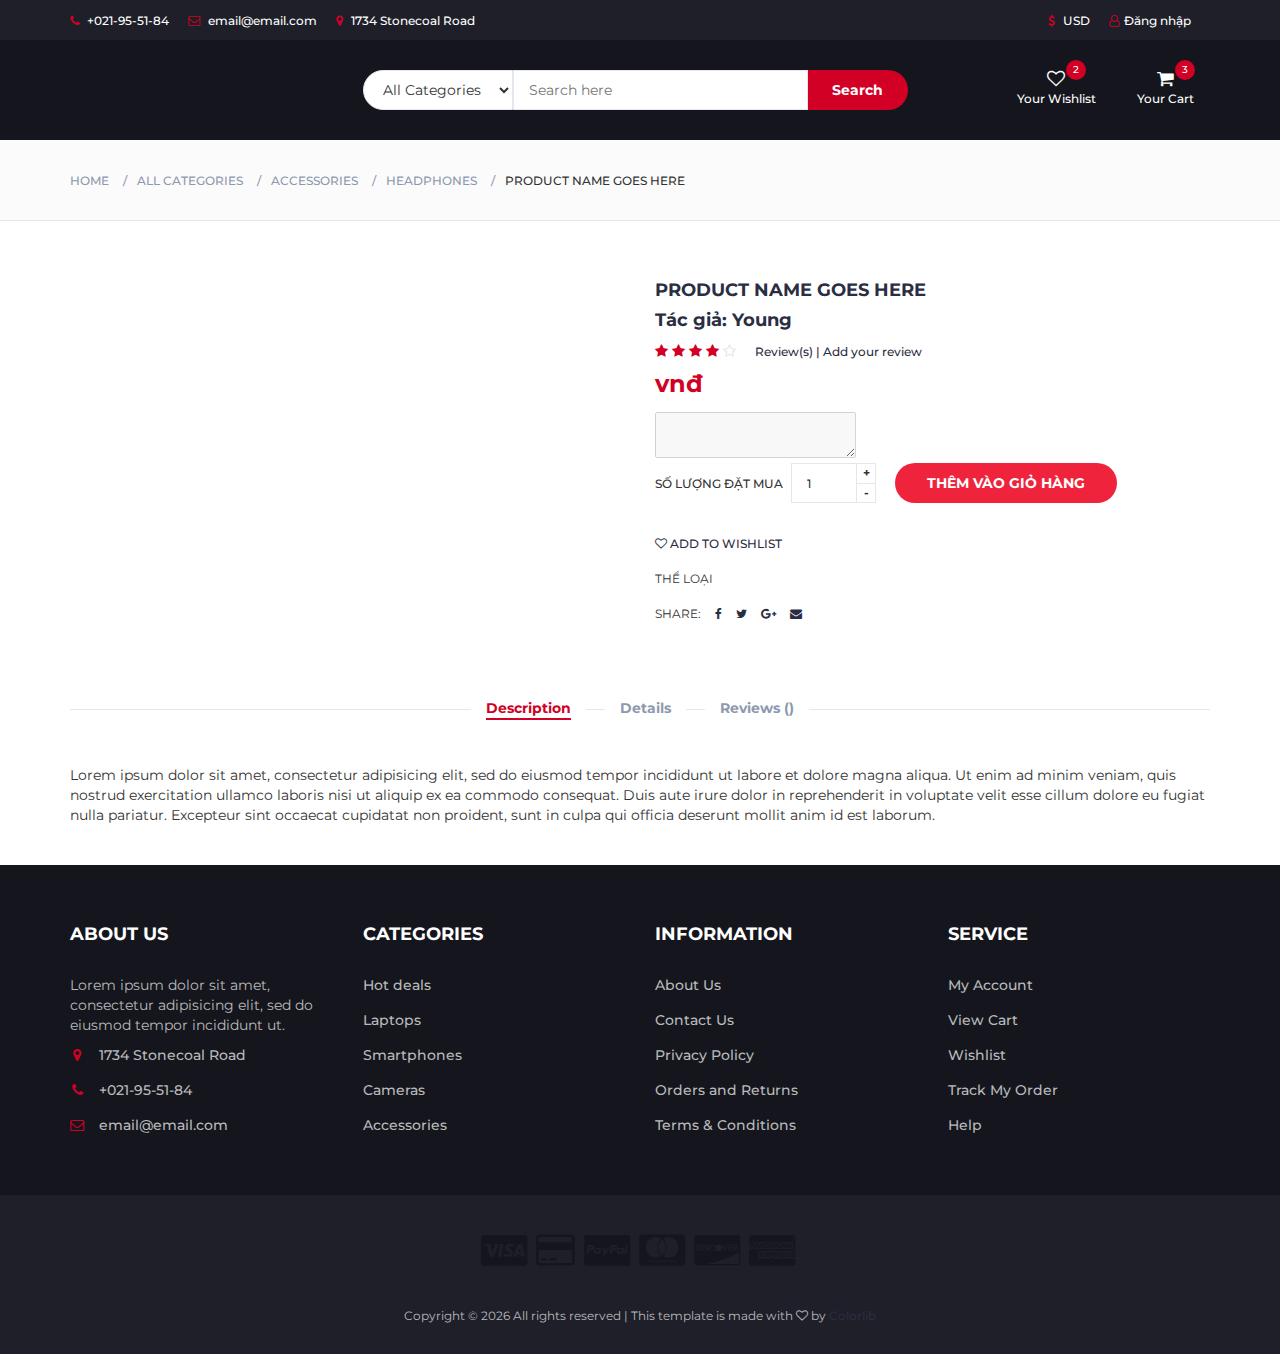
==== commit b47bf594: "update" ====
--- a/product.html
+++ b/product.html
@@ -207,14 +207,14 @@
 						<h2 class="product-name">product name goes here</h2>
 						<h4 class="product-author">Tác giả: <span>Young</span></h4>
 						<div>
-							<div class="product-rating">
+							<div class="product-rating rating-stars-render">
 								<i class="fa fa-star"></i>
 								<i class="fa fa-star"></i>
 								<i class="fa fa-star"></i>
 								<i class="fa fa-star"></i>
 								<i class="fa fa-star-o"></i>
 							</div>
-							<a class="review-link" href="#tab1">10 Review(s) | Add your review</a>
+							<a class="review-link" href="#tab1"><span class="nbo-comment" ></span> Review(s) | Add your review</a>
 						</div>
 						<div>
 							<h3 class="product-price"> <span id="price"></span><span> vnđ</span></h3>
@@ -263,7 +263,7 @@
 						<ul class="tab-nav">
 							<li class="active"><a data-toggle="tab" href="#tab1">Description</a></li>
 							<li><a data-toggle="tab" href="#tab2">Details</a></li>
-							<li><a data-toggle="tab" href="#tab3">Reviews (3)</a></li>
+							<li><a data-toggle="tab" href="#tab3">Reviews (<span class="nbo-comment"></span>)</a></li>
 						</ul>
 						<!-- /product tab nav -->
 
@@ -308,13 +308,9 @@
 									<div class="col-md-3">
 										<div id="rating">
 											<div class="rating-avg">
-												<span>4.5</span>
-												<div class="rating-stars">
-													<i class="fa fa-star"></i>
-													<i class="fa fa-star"></i>
-													<i class="fa fa-star"></i>
-													<i class="fa fa-star"></i>
-													<i class="fa fa-star-o"></i>
+												<span id="overall-rating"></span>
+												<div class="rating-stars rating-stars-render" >
+													<i class="fa fa-star-half-o" ></i>
 												</div>
 											</div>
 											<ul class="rating">
@@ -327,9 +323,9 @@
 														<i class="fa fa-star"></i>
 													</div>
 													<div class="rating-progress">
-														<div style="width: 80%;"></div>
-													</div>
-													<span class="sum">3</span>
+														<div id="five-stars-percent"></div>
+													</div>
+													<span class="sum" id="five-stars">3</span>
 												</li>
 												<li>
 													<div class="rating-stars">
@@ -340,9 +336,9 @@
 														<i class="fa fa-star-o"></i>
 													</div>
 													<div class="rating-progress">
-														<div style="width: 60%;"></div>
-													</div>
-													<span class="sum">2</span>
+														<div id="four-stars-percent"></div>
+													</div>
+													<span class="sum" id="four-stars">2</span>
 												</li>
 												<li>
 													<div class="rating-stars">
@@ -353,9 +349,9 @@
 														<i class="fa fa-star-o"></i>
 													</div>
 													<div class="rating-progress">
-														<div></div>
-													</div>
-													<span class="sum">0</span>
+														<div id="three-stars-percent" ></div>
+													</div>
+													<span class="sum" id="three-stars">0</span>
 												</li>
 												<li>
 													<div class="rating-stars">
@@ -366,9 +362,9 @@
 														<i class="fa fa-star-o"></i>
 													</div>
 													<div class="rating-progress">
-														<div></div>
-													</div>
-													<span class="sum">0</span>
+														<div id="two-stars-percent"></div>
+													</div>
+													<span class="sum" id="two-stars">0</span>
 												</li>
 												<li>
 													<div class="rating-stars">
@@ -379,9 +375,9 @@
 														<i class="fa fa-star-o"></i>
 													</div>
 													<div class="rating-progress">
-														<div></div>
-													</div>
-													<span class="sum">0</span>
+														<div id="one-star-percent" ></div>
+													</div>
+													<span class="sum" id="one-star">0</span>
 												</li>
 											</ul>
 										</div>
--- a/css/style.css
+++ b/css/style.css
@@ -1958,6 +1958,9 @@
   margin-right: -4px;
   border-radius: 40px 0px 0px 40px;
 }
+.fa-star-half-o{
+  color:#D10024;
+}
 
 .newsletter form .newsletter-btn {
   width: 160px;
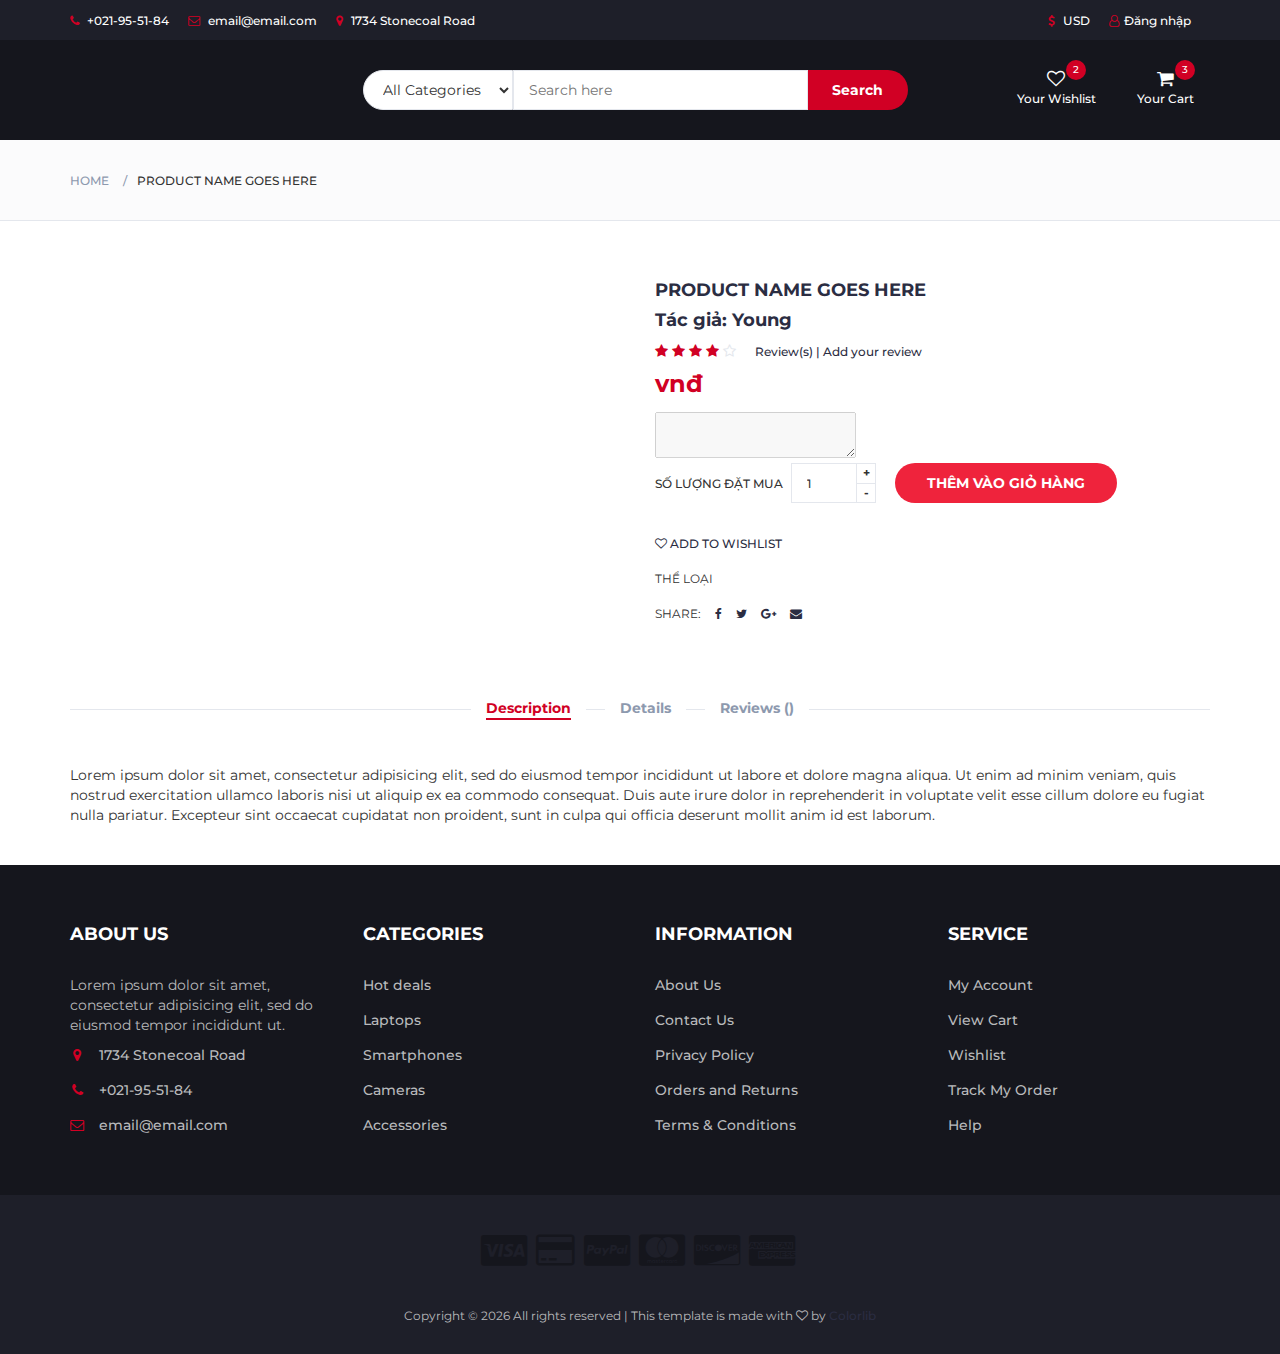
==== commit c0ee31f4: "04-06-2023" ====
--- a/product.html
+++ b/product.html
@@ -170,10 +170,7 @@
 			<div class="row">
 				<div class="col-md-12">
 					<ul class="breadcrumb-tree">
-						<li><a href="#">Home</a></li>
-						<li><a href="#">All Categories</a></li>
-						<li><a href="#">Accessories</a></li>
-						<li><a href="#">Headphones</a></li>
+						<li><a href="/electro-master/index.html">Home</a></li>
 						<li class="active">Product name goes here</li>
 					</ul>
 				</div>
@@ -325,7 +322,7 @@
 													<div class="rating-progress">
 														<div id="five-stars-percent"></div>
 													</div>
-													<span class="sum" id="five-stars">3</span>
+													<span class="sum" id="five-stars">0</span>
 												</li>
 												<li>
 													<div class="rating-stars">
@@ -338,7 +335,7 @@
 													<div class="rating-progress">
 														<div id="four-stars-percent"></div>
 													</div>
-													<span class="sum" id="four-stars">2</span>
+													<span class="sum" id="four-stars">0</span>
 												</li>
 												<li>
 													<div class="rating-stars">
